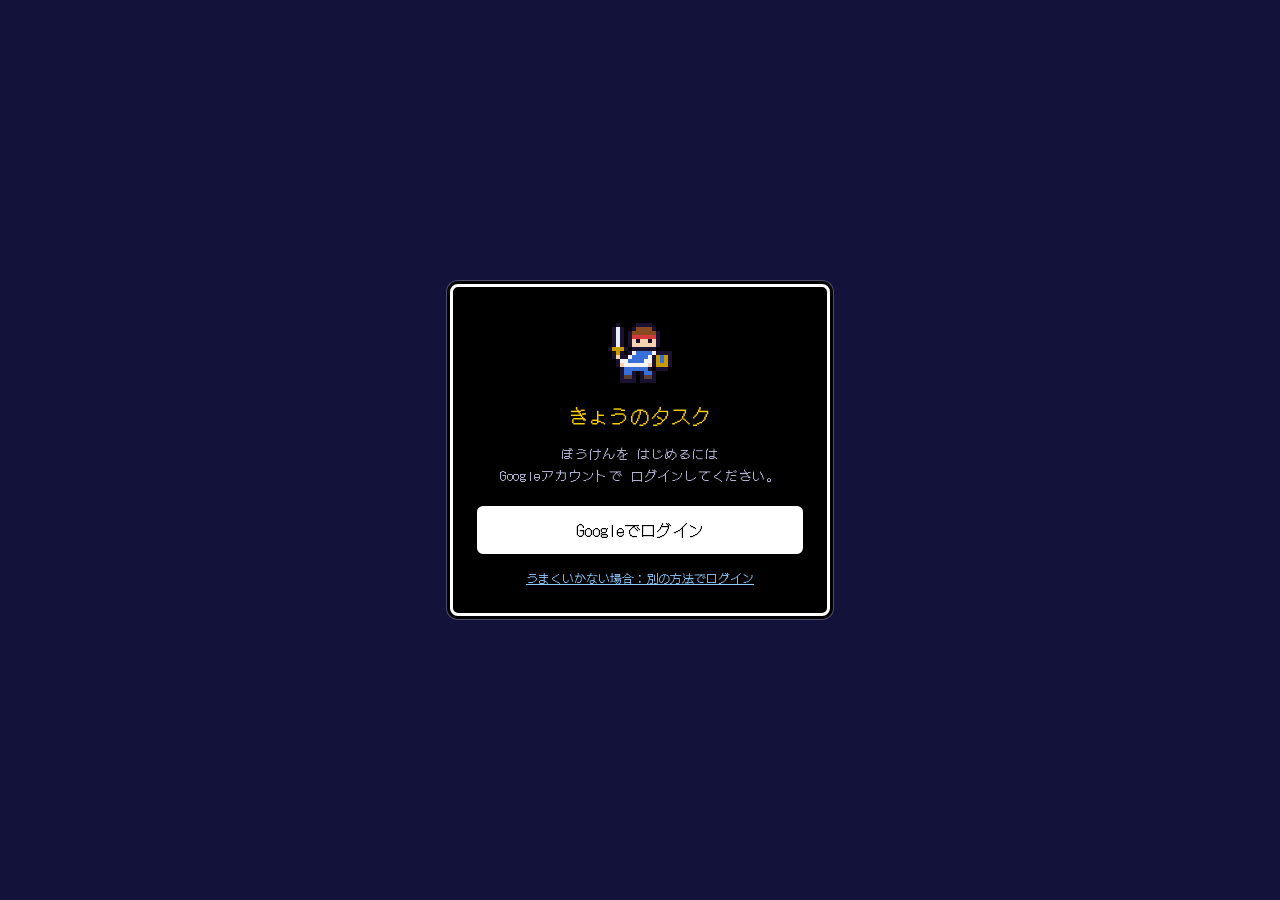
==== index.html @ 89bd2341 "Add files via upload" ====
<!doctype html>
<html lang="ja">
<head>
<meta charset="utf-8">
<meta name="viewport" content="width=device-width, initial-scale=1">
<meta name="apple-mobile-web-app-title" content="きょうのタスク">
<title>きょうのタスク</title>
<meta name="theme-color" content="#12123a">
<link rel="manifest" href="manifest.webmanifest">
<link rel="icon" type="image/png" sizes="32x32" href="icons/favicon-32.png">
<link rel="apple-touch-icon" href="icons/apple-touch-icon.png">
<link rel="preconnect" href="https://fonts.googleapis.com">
<link rel="preconnect" href="https://fonts.gstatic.com" crossorigin>
<link href="https://fonts.googleapis.com/css2?family=DotGothic16&display=swap" rel="stylesheet">
<link rel="stylesheet" href="style.css">
</head>
<body>

<header class="stage-wrap">
  <canvas id="stage"></canvas>
  <div class="corner">
    <!-- v3.4 勇者のプロフィール（クリックで なまえ・しょくぎょうを変更） -->
    <section class="win profile" id="profile" role="button" tabindex="0">
      <span class="ttl" id="pfName">ゆうしゃ</span>
      <div class="pf-top">
        <span class="herobox"><canvas id="pfHero"></canvas></span>
        <div class="pf-id"><span id="pfJob">ナイト</span><span class="pf-lv">Lv <b id="lv">1</b></span></div>
      </div>
      <div class="pf-hpmp"><span>HP <b id="pfHP"></b></span><span>MP <b id="pfMP"></b></span></div>
      <div class="pf-st"><span>ちから <b id="pfStr"></b></span><span>すばやさ <b id="pfAgi"></b></span><span>まもり <b id="pfDef"></b></span></div>
      <div class="pf-exp">E <span class="expbar"><i id="expFill" style="width:0"></i></span><small id="pfNext"></small></div>
    </section>
    <button class="vernew" id="verNew" hidden></button>
  </div>
</header>

<div class="top">
  <section class="win status">
    <span class="ttl">ステータス</span>
    <div class="row"><span class="lbl">のこりタスク</span><b id="cnt">0</b></div>
    <div class="row"><span class="lbl">きょうの しんちょく</span><span id="prog"></span></div>
    <div class="gauge" id="gauge"></div>
    <span class="sync" id="syncStatus"></span>
  </section>
  <section class="win cmd">
    <span class="ttl">コマンド</span>
    <button class="cbtn" id="btnRules">くりかえし</button>
    <button class="cbtn" id="btnHistory">完了のきろく</button>
    <button class="cbtn" id="btnItems">どうぐ</button>
    <button class="cbtn" id="btnLists">リストかんり</button>
    <button class="cbtn" id="btnBackup">セーブ・アカウント</button>
  </section>
</div>

<nav class="tabs" id="tabs" hidden></nav>
<main class="board" id="board"></main>
<canvas id="field"></canvas>

<!-- メッセージ（クリアしたときなどに画面の上に出る） -->
<div class="msgwrap" id="msgwrap"><section class="win msg"><span id="msg"></span><span class="cur">▼</span><button class="msgok" id="msgOk" hidden>▶ OK</button></section></div>

<!-- ログイン画面 -->
<div class="login" id="loginScreen" hidden>
  <div class="loginbox win">
    <canvas id="loginHero"></canvas>
    <h2>きょうのタスク</h2>
    <p>ぼうけんを はじめるには<br>Googleアカウントで ログインしてください。</p>
    <button class="btn primary big" id="btnLogin">Googleでログイン</button>
    <p class="loginerr" id="loginError" hidden></p>
    <button class="linkbtn" id="btnLoginRedirect">うまくいかない場合：別の方法でログイン</button>
  </div>
</div>

<!-- タスク編集 -->
<dialog id="dlgTask" class="dlg">
  <form method="dialog" id="taskForm">
    <h2 id="taskDlgTitle">タスクを編集</h2>
    <label class="field">
      <span>やること</span>
      <input type="text" id="fTitle" required autocomplete="off">
    </label>
    <label class="field">
      <span>リスト</span>
      <select id="fList"></select>
    </label>
    <div class="field" id="rowDue">
      <span id="lblDue">期限日</span>
      <div class="chips">
        <button type="button" class="chip" data-due="none">なし</button>
        <button type="button" class="chip" data-due="today">今日</button>
        <button type="button" class="chip" data-due="tomorrow">明日</button>
        <input type="date" id="fDue">
      </div>
    </div>
    <div class="field">
      <span>時刻（何時までに）</span>
      <div class="chips">
        <button type="button" class="chip" data-time="">なし</button>
        <button type="button" class="chip" data-time="09:00">9:00</button>
        <button type="button" class="chip" data-time="10:00">10:00</button>
        <button type="button" class="chip" data-time="12:00">12:00</button>
        <button type="button" class="chip" data-time="13:00">13:00</button>
        <button type="button" class="chip" data-time="15:00">15:00</button>
        <button type="button" class="chip" data-time="17:00">17:00</button>
        <button type="button" class="chip" data-time="18:00">18:00</button>
        <input type="time" id="fTime">
      </div>
    </div>
    <p class="clonenote" id="cloneNote" hidden><span id="cloneNoteText"></span> <button type="button" class="btn small" id="btnOpenParent">親をひらく</button></p>
    <div class="field" id="rowRepeat">
      <span>繰り返し</span>
      <div>
        <select id="fRepeat">
          <option value="">なし</option>
          <option value="daily">毎日</option>
          <option value="weekdays">平日のみ（月〜金）</option>
          <option value="weekly">毎週（曜日を選ぶ）</option>
          <option value="monthly">毎月（日付を指定）</option>
          <option value="monthEnd">毎月末日</option>
          <option value="custom" hidden>カスタム</option>
          <option value="__custom">カスタム…</option>
        </select>
        <div class="chips" id="rowWeekdays" hidden>
          <label class="wd"><input type="checkbox" value="1">月</label>
          <label class="wd"><input type="checkbox" value="2">火</label>
          <label class="wd"><input type="checkbox" value="3">水</label>
          <label class="wd"><input type="checkbox" value="4">木</label>
          <label class="wd"><input type="checkbox" value="5">金</label>
          <label class="wd"><input type="checkbox" value="6">土</label>
          <label class="wd"><input type="checkbox" value="0">日</label>
        </div>
        <div id="rowDom" hidden class="chips">
          毎月 <input type="number" id="fDom" min="1" max="31" value="1" class="num"> 日
          <small class="hint">（31日など、その月にない日は月末に出ます）</small>
        </div>
        <small class="hint" id="repeatHint"></small>
      </div>
    </div>
    <label class="field">
      <span>補足メモ</span>
      <textarea id="fMemo" rows="4" placeholder="URLを書くとクリックで開けます"></textarea>
    </label>
    <div class="dlg-foot">
      <button type="button" class="btn danger" id="btnTaskDelete">削除</button>
      <span class="spacer"></span>
      <button type="button" class="btn" id="btnTaskCancel">キャンセル</button>
      <button type="submit" class="btn primary">保存</button>
    </div>
  </form>
</dialog>

<!-- メモ編集 -->
<dialog id="dlgMemo" class="dlg">
  <form method="dialog" id="memoForm">
    <h2>メモを編集</h2>
    <textarea id="mText" rows="8"></textarea>
    <label class="field memolist" id="rowMemoList"><span>入れるリスト</span><select id="mList"></select></label>
    <div class="dlg-foot">
      <button type="button" class="btn danger" id="btnMemoDelete">削除</button>
      <span class="spacer"></span>
      <button type="button" class="btn" id="btnMemoCancel">キャンセル</button>
      <button type="submit" class="btn primary">保存</button>
    </div>
  </form>
</dialog>

<!-- リスト管理 -->
<dialog id="dlgLists" class="dlg wide">
  <h2>リスト管理</h2>
  <p class="hint">名前・色はその場で反映されます。「🔥 今日」は件数の基準なので削除できません（名前・色・順番は変更OK）。メモのリストは件数に入りません。</p>
  <div id="listRows"></div>
  <div class="dlg-foot">
    <button type="button" class="btn" id="btnListAdd">＋ タスクのリストを追加</button>
    <button type="button" class="btn" id="btnMemoListAdd">＋ メモのリストを追加</button>
    <span class="spacer"></span>
    <button type="button" class="btn primary" data-close>閉じる</button>
  </div>
</dialog>

<!-- 繰り返し一覧 -->
<dialog id="dlgRules" class="dlg wide">
  <h2>繰り返しタスク一覧</h2>
  <p class="hint">設定した日になると、そのリストにタスクが出てきます（出てきた日に「🔥 今日」へ移動）。</p>
  <div id="ruleRows"></div>
  <div class="dlg-foot">
    <span class="spacer"></span>
    <button type="button" class="btn primary" data-close>閉じる</button>
  </div>
</dialog>

<!-- 完了履歴 -->
<dialog id="dlgHistory" class="dlg wide">
  <h2>完了のきろく</h2>
  <p class="hint" id="historyHint">「戻す」で未完了に戻ります。左のチェックで選んでまとめて削除もできます。</p>
  <label class="selall" id="rowSelAll"><input type="checkbox" id="hSelAll"> すべて選択</label>
  <div id="historyRows"></div>
  <div class="dlg-foot">
    <button type="button" class="btn danger" id="btnHistoryDelSel" disabled>選択したタスクを削除</button>
    <button type="button" class="btn danger" id="btnHistoryClear">🗑 すべて削除</button>
    <span class="spacer"></span>
    <button type="button" class="btn primary" data-close>閉じる</button>
  </div>
</dialog>

<!-- バックアップ -->
<dialog id="dlgBackup" class="dlg">
  <h2>セーブ・アカウント</h2>
  <p>データはクラウド（Firebase）に保存され、PCとスマホで共有されます。念のため、ときどき書き出しておくと安心です。</p>
  <div class="stack">
    <button type="button" class="btn primary" id="btnExport">⬇ JSONで書き出す</button>
    <label class="btn file">⬆ JSONを読み込む（今のデータは置き換わります）
      <input type="file" id="fileImport" accept="application/json,.json" hidden>
    </label>
  </div>
  <p class="hint">アプリの バージョン：ver <span id="ver"></span></p>
  <div class="account">
    <span>ログイン中：<b id="accountEmail"></b></span>
    <button type="button" class="btn small" id="btnLogout">ログアウト</button>
  </div>
  <div class="dlg-foot">
    <span class="spacer"></span>
    <button type="button" class="btn" data-close>閉じる</button>
  </div>
</dialog>

<!-- v3.4 カスタムの繰り返し -->
<dialog id="dlgCustom" class="dlg">
  <h2>カスタムの 繰り返し</h2>
  <div class="field"><span>間隔</span>
    <div class="chips"><input type="number" id="cInterval" min="1" max="99" class="num">
      <select id="cUnit" class="sel"><option value="day">日</option><option value="week">週間</option><option value="month">か月</option><option value="year">年</option></select> ごと</div>
  </div>
  <div class="field" id="cRowWeek"><span>曜日</span>
    <div class="chips" id="cDays">
      <label class="wd"><input type="checkbox" value="1">月</label><label class="wd"><input type="checkbox" value="2">火</label><label class="wd"><input type="checkbox" value="3">水</label><label class="wd"><input type="checkbox" value="4">木</label><label class="wd"><input type="checkbox" value="5">金</label><label class="wd"><input type="checkbox" value="6">土</label><label class="wd"><input type="checkbox" value="0">日</label>
    </div>
  </div>
  <div class="field" id="cRowMonth"><span>日にち</span>
    <div class="radios">
      <label><input type="radio" name="cMonth" value="dom"> 毎月 <input type="number" id="cDom" min="1" max="31" class="num"> 日</label>
      <label><input type="radio" name="cMonth" value="nth"> 第 <select id="cNth" class="sel"><option value="1">1</option><option value="2">2</option><option value="3">3</option><option value="4">4</option><option value="-1">最終</option></select>
        <select id="cNthDay" class="sel"><option value="1">月</option><option value="2">火</option><option value="3">水</option><option value="4">木</option><option value="5">金</option><option value="6">土</option><option value="0">日</option></select> 曜日</label>
      <label><input type="radio" name="cMonth" value="end"> 月末</label>
    </div>
  </div>
  <div class="field"><span>開始日</span><div class="chips"><input type="date" id="cStart"></div></div>
  <div class="field"><span>終了</span>
    <div class="radios">
      <label><input type="radio" name="cEnd" value="never"> しない</label>
      <label><input type="radio" name="cEnd" value="count"> <input type="number" id="cCount" min="1" max="999" class="num"> 回で終わる</label>
      <label><input type="radio" name="cEnd" value="until"> <input type="date" id="cUntil"> まで</label>
    </div>
  </div>
  <p class="csum" id="cSummary"></p>
  <div class="dlg-foot">
    <span class="spacer"></span>
    <button type="button" class="btn" id="btnCustomCancel">キャンセル</button>
    <button type="button" class="btn primary" id="btnCustomOk">OK</button>
  </div>
</dialog>

<!-- v3.5 どうぐ（たからばこで手に入れた道具。マス目に並べて、選ぶと横に説明） -->
<dialog id="dlgItems" class="dlg wide inv">
  <div class="invwrap">
    <section class="win invgrid">
      <span class="ttl">どうぐ</span>
      <div class="pages" id="invPages"></div>
      <div class="grid" id="itemRows"></div>
    </section>
    <section class="win invinfo">
      <span class="ttl" id="invName">？？？</span>
      <canvas id="invBig" hidden></canvas>
      <span class="rk" id="invRare"></span>
      <p id="invDesc"></p>
    </section>
  </div>
  <p class="hint">タスクを完了すると、たまに たからばこが みつかります。1しゅるい 1こずつ。20こ そろうと つぎの ページが ひらきます。「もどす」と、そのとき手に入れた どうぐは かえします。</p>
  <div class="dlg-foot"><span class="ihead" id="itemsHead"></span><span class="spacer"></span><button type="button" class="btn primary" data-close>閉じる</button></div>
</dialog>

<!-- v3.5 宝箱を開けたときの演出 -->
<div class="getwrap" id="getwrap" hidden><section class="win getbox"><canvas id="getCv"></canvas><p id="getTxt"></p></section></div>

<!-- v3.4 プロフィール（なまえ・しょくぎょう） -->
<dialog id="dlgProfile" class="dlg">
  <form method="dialog" id="profileForm">
    <h2>ぼうけんしゃの プロフィール</h2>
    <label class="field"><span>なまえ</span><input type="text" id="pName" maxlength="12" autocomplete="off"></label>
    <div class="field"><span>しょくぎょう</span><div class="jobs" id="jobRow"></div></div>
    <p class="hint">しょくぎょうで 絵と、ステータスの伸び方が かわります（レベル・けいけんちは そのまま）。PCとスマホで同じになります。</p>
    <div class="dlg-foot">
      <span class="spacer"></span>
      <button type="button" class="btn" id="btnProfileCancel">キャンセル</button>
      <button type="submit" class="btn primary">けってい</button>
    </div>
  </form>
</dialog>

<script src="art.js"></script>
<script src="app.js"></script>
<script type="module" src="sync.js"></script>
</body>
</html>
---- style.css ----
/* きょうのタスク v3　クラシックRPG風デザイン */
:root{
  --bg:#12123a; --win:#000; --line:#fff; --txt:#fff; --sub:#b9b9d9; --dim:#8888b8;
  --gold:#FCD000; --red:#FF6B6B; --hp:#4ade80; --due:#ffe08a; --link:#8ecbff;
}
*{box-sizing:border-box}
[hidden]{display:none!important}
html,body{min-height:100%}
body{margin:0;background:var(--bg);color:var(--txt);font-family:"DotGothic16","MS Gothic","Osaka-Mono",monospace;font-size:15px;letter-spacing:.04em}
button,input,select,textarea{font:inherit;color:inherit}
a{color:var(--link)}
canvas{display:block;width:100%;image-rendering:pixelated}

/* ---------- ウィンドウ（黒地に白い枠・角丸） ---------- */
.win{background:var(--win);border:3px solid var(--line);border-radius:8px;box-shadow:0 0 0 3px var(--win),0 0 0 4px rgba(255,255,255,.25);position:relative}
.win>.ttl{position:absolute;top:-12px;left:14px;background:var(--win);padding:0 8px;font-size:13px;line-height:20px;max-width:calc(100% - 28px);white-space:nowrap;overflow:hidden;text-overflow:ellipsis}

/* ---------- ヘッダー ---------- */
.stage-wrap{position:relative}
#stage{height:210px}
.corner{position:absolute;top:10px;right:12px;display:flex;flex-direction:column;align-items:flex-end;gap:6px;z-index:2}
.expbar{width:70px;height:8px;border:1px solid #fff;display:inline-block;position:relative;vertical-align:middle}
.expbar i{position:absolute;inset:0 auto 0 0;background:var(--hp)}
/* v3.4 勇者のプロフィール */
.corner{top:16px;right:16px}
.profile{width:232px;padding:14px 12px 9px;font-size:13px;cursor:pointer;background:rgba(0,0,0,.88)}
.profile:hover,.profile:focus-visible{outline:none;background:#14143a}
.profile>.ttl{color:var(--gold);background:#000}
.pf-top{display:flex;gap:10px;align-items:center}
.herobox{width:48px;height:45px;flex:0 0 auto;overflow:hidden}
#pfHero{width:96px;height:45px;max-width:none}
.pf-id{display:flex;flex-direction:column;gap:2px;min-width:0}
#pfJob{color:var(--sub);font-size:12px;white-space:nowrap}
.pf-lv b{color:var(--gold);font-size:22px;font-weight:400;margin-left:2px}
.pf-hpmp{display:flex;gap:16px;margin-top:4px}
.pf-hpmp b,.pf-st b{font-weight:400;color:#fff}
.pf-hpmp b{font-size:15px}
.pf-st{display:flex;gap:8px;font-size:11px;color:var(--sub);margin-top:2px;white-space:nowrap}
.pf-exp{display:flex;align-items:center;gap:6px;font-size:11px;color:var(--sub);margin-top:5px}
.pf-exp .expbar{flex:1}
.pf-exp small{font-size:10.5px;white-space:nowrap}
.vernew{background:var(--gold);color:#000;border:2px solid #fff;border-radius:4px;padding:2px 8px;font-size:12px;cursor:pointer;animation:bl 1s steps(1) infinite}

/* ---------- ステータス・コマンド ---------- */
.top{display:grid;grid-template-columns:minmax(300px,auto) 1fr;gap:22px;margin:22px 22px 4px}
.status{padding:18px 18px 12px}
.status .row{display:flex;align-items:baseline;gap:10px}
.status .lbl{color:var(--sub);font-size:13px;min-width:8em;white-space:nowrap}
.status #cnt{font-size:30px;color:var(--gold)}
.gauge{display:flex;gap:3px;margin:8px 0 2px;flex-wrap:wrap}
.gauge i{width:16px;height:12px;border:2px solid #fff;display:block}
.gauge i.on{background:var(--hp)}
.sync{font-size:12px;color:var(--sub);margin-top:8px;display:block;min-height:1em}
.sync.pending,.sync.offline{color:var(--due)}
.sync.error{color:var(--red)}
.cmd{padding:20px 16px 14px;display:flex;flex-wrap:wrap;align-content:center;gap:12px 16px}
/* コマンド：ボタンだと分かる枠つき。マウスを乗せると ▶ */
.cbtn{background:#000;border:2px solid #fff;border-radius:6px;color:#fff;font-size:15px;padding:8px 14px 8px 26px;cursor:pointer;position:relative;box-shadow:0 3px 0 #6b6b9a}
.cbtn::before{content:'▶';position:absolute;left:8px;top:50%;transform:translateY(-50%);font-size:11px;opacity:.35}
.cbtn:hover,.cbtn:focus-visible{background:#22224a;outline:none}
.cbtn:hover::before,.cbtn:focus-visible::before{opacity:1;animation:bl .8s steps(1) infinite}
.cbtn:active{transform:translateY(2px);box-shadow:0 1px 0 #6b6b9a}
@keyframes bl{50%{opacity:0}}

/* ---------- ボード ---------- */
.board{display:grid;grid-template-columns:repeat(4,minmax(0,1fr));gap:30px 22px;padding:26px 22px 26px;align-items:start;align-content:start}
@media (max-width:1200px){.board{grid-template-columns:repeat(3,minmax(0,1fr))}}
@media (max-width:950px){.board{grid-template-columns:repeat(2,minmax(0,1fr))}}
.col{padding:18px 12px 12px;min-width:0;outline:3px dashed transparent;outline-offset:6px}
.col.dragover{outline-color:var(--gold)}
.col .ttl .n{margin-left:8px;color:var(--gold)}
.item{display:flex;gap:6px;align-items:flex-start;padding:6px 4px 6px 18px;position:relative}
.item::before{content:'▶';position:absolute;left:0;top:8px;font-size:11px;opacity:0}
.item:hover::before{opacity:1;animation:bl .8s steps(1) infinite}
.item[draggable=true]{cursor:grab}
.item.dragging{opacity:.4}
.item .body{flex:1;min-width:0}
.item .title{cursor:pointer;line-height:1.5;word-break:break-word}
.item .title:hover{text-decoration:underline}
.meta{display:flex;gap:8px;flex-wrap:wrap;font-size:12px;color:var(--sub);margin-top:2px}
.meta .due{color:var(--due)}
.tag{color:var(--sub)}
.tmemo{font-size:12px;color:#d6d6ee;margin-top:3px;white-space:pre-wrap;word-break:break-word;display:-webkit-box;-webkit-line-clamp:3;-webkit-box-orient:vertical;overflow:hidden}
.overdue .title,.overdue .due{color:var(--red)}
.future .title{color:var(--dim)}
.done .title{color:#77779a;text-decoration:line-through}
.donebtn{background:#000;color:#fff;border:2px solid #fff;border-radius:4px;font-size:12px;padding:2px 8px;cursor:pointer;flex:0 0 auto}
.donebtn:hover{background:#fff;color:#000}
.addrow{display:flex;gap:6px;margin-top:10px}
.add{flex:1;min-width:0;background:#000;border:2px dashed var(--dim);border-radius:4px;color:#fff;font-size:13px;padding:7px 8px;outline:none}
.add::placeholder,.memoadd::placeholder{color:var(--dim)}
.add:focus,.memoadd:focus{border-style:solid;border-color:#fff}
.more{background:none;border:2px solid var(--dim);border-radius:4px;color:var(--sub);font-size:12px;padding:0 8px;cursor:pointer}
.more:hover{border-color:#fff;color:#fff}
details{margin-top:8px;font-size:12px;color:var(--sub)}
summary{cursor:pointer}
.empty{font-size:13px;color:var(--dim);padding:6px 4px}

/* メモ */
.memocard{border:2px solid var(--dim);border-radius:4px;padding:8px 10px;margin:6px 0;white-space:pre-wrap;word-break:break-word;line-height:1.6;font-size:13.5px;cursor:pointer}
.memocard:hover{border-color:#fff}
.memoadd{width:100%;margin-top:8px;background:#000;border:2px dashed var(--dim);border-radius:4px;color:#fff;font-size:13px;padding:7px 8px;outline:none;resize:vertical;min-height:36px;overflow:hidden}
.memosave{margin-top:6px;width:100%}

/* ---------- 下のフィールドとメッセージ ---------- */
#field{height:92px;margin-top:10px}
.msgwrap{position:fixed;top:14px;left:50%;transform:translate(-50%,-160%);width:min(720px,calc(100vw - 28px));z-index:40;transition:transform .25s steps(5)}
.msgwrap.show{transform:translate(-50%,0)}
.msg{padding:16px 20px;min-height:66px;font-size:16px;line-height:1.7;cursor:pointer}
.msgok{float:right;background:#000;color:#fff;border:2px solid #fff;border-radius:6px;padding:4px 14px;margin-left:12px;cursor:pointer;font-size:14px}
.msgok:hover{background:#fff;color:#000}
.msg .cur{display:inline-block;animation:bl .8s steps(1) infinite;color:var(--gold);margin-left:4px}

/* ---------- ボタン共通（ダイアログ内） ---------- */
.btn{background:#000;border:2px solid #fff;border-radius:6px;color:#fff;padding:6px 12px;font-size:13px;cursor:pointer;white-space:nowrap}
.btn:hover{background:#22224a}
.btn.primary{background:#fff;color:#000}
.btn.primary:hover{background:var(--gold)}
.btn.danger{border-color:var(--red);color:var(--red)}
.btn.danger:hover{background:#3a0c18}
.btn.small{padding:3px 8px;font-size:12px}
.btn:disabled{opacity:.35;cursor:default}
.btn.big{font-size:16px;padding:10px 18px;width:100%;margin-top:6px}

/* ---------- ダイアログ（黒いウィンドウ） ---------- */
.dlg{background:#000;color:#fff;border:3px solid #fff;border-radius:10px;padding:20px 22px;width:min(560px,94vw);box-shadow:0 0 0 3px #000,0 0 0 4px rgba(255,255,255,.3)}
.dlg.wide{width:min(700px,94vw)}
.dlg::backdrop{background:rgba(8,8,30,.7)}
.dlg h2{margin:0 0 14px;font-size:18px;font-weight:400;color:var(--gold)}
.field{display:grid;grid-template-columns:120px 1fr;gap:10px;align-items:start;margin-bottom:12px}
.field>span{font-size:12px;color:var(--sub);padding-top:7px}
.field input[type=text],.field select,.field textarea,#mText,.lrow input[type=text],#fRepeat,.field.memolist select{width:100%;background:#000;border:2px solid var(--dim);border-radius:4px;padding:7px 9px;color:#fff;outline:none}
.field input:focus,.field select:focus,.field textarea:focus,#mText:focus{border-color:#fff}
#mText{resize:vertical}
select option{background:#000;color:#fff}
.chips{display:flex;flex-wrap:wrap;gap:6px;align-items:center;margin-top:2px}
.chip{background:#000;border:2px solid var(--dim);border-radius:14px;padding:3px 10px;font-size:12px;cursor:pointer}
.chip:hover{border-color:#fff}
.chip.on{background:#fff;color:#000;border-color:#fff}
.chips input[type=date],.chips input[type=time],.num{background:#000;border:2px solid var(--dim);border-radius:4px;padding:4px 6px;color:#fff;color-scheme:dark}
.num{width:64px}
.wd{border:2px solid var(--dim);border-radius:14px;padding:2px 9px;font-size:12px;cursor:pointer;display:flex;gap:4px;align-items:center}
.hint{display:block;font-size:11.5px;color:var(--sub);margin-top:4px;line-height:1.6}
.dlg-foot{display:flex;gap:8px;align-items:center;margin-top:18px;flex-wrap:wrap}
.spacer{flex:1}
.stack{display:flex;flex-direction:column;gap:10px;margin-top:10px}
.btn.file{text-align:center}
.field.memolist{margin-top:12px;margin-bottom:0}
input[type=checkbox]{accent-color:var(--gold)}

/* リスト管理 */
.lrow{display:flex;gap:6px;align-items:center;padding:7px 0;border-bottom:1px dashed #44446a;flex-wrap:wrap}
.lrow input[type=text]{flex:1;min-width:140px;width:auto}
.ltype{font-size:10px;border:1px solid var(--dim);border-radius:4px;padding:1px 0;width:38px;text-align:center;color:var(--sub);flex:0 0 auto}
.ltype.m{color:#d8c0ff;border-color:#d8c0ff}
.swatches{display:flex;gap:3px}
.sw{width:20px;height:20px;border-radius:4px;border:2px solid transparent;cursor:pointer;padding:0}
.sw.on{border-color:#fff}
.delbox{width:100%;background:#2a0c18;border:2px solid var(--red);border-radius:6px;padding:8px;font-size:12px;display:flex;gap:6px;align-items:center;flex-wrap:wrap}
.delbox select{background:#000;border:2px solid var(--dim);border-radius:4px;color:#fff;padding:3px 6px}

/* 繰り返し一覧・完了履歴 */
.hrow{display:flex;gap:8px;align-items:center;padding:7px 0;border-bottom:1px dashed #44446a}
.hrow .t{flex:1;min-width:0}
.hrow .s{font-size:11.5px;color:var(--sub)}
.hrow.sel{background:#22224a}
.hchk{width:16px;height:16px;cursor:pointer;flex:0 0 auto}
.dot{display:inline-block;width:10px;height:10px;border-radius:2px;flex:0 0 auto}
.selall{display:inline-flex;gap:6px;align-items:center;font-size:12px;color:var(--sub);cursor:pointer;margin:4px 0 2px}

/* ---------- ログイン ---------- */
.login{position:fixed;inset:0;background:var(--bg);display:grid;place-items:center;z-index:50;padding:20px}
.loginbox{padding:26px 24px;max-width:380px;width:100%;text-align:center}
#loginHero{height:80px;width:80px;margin:0 auto}
.loginbox h2{margin:8px 0 6px;font-size:20px;font-weight:400;color:var(--gold)}
.loginbox p{font-size:13px;color:var(--sub);line-height:1.7}
.loginerr{color:var(--red)!important;font-size:12px}
.linkbtn{border:none;background:none;color:var(--link);font-size:12px;margin-top:14px;cursor:pointer;text-decoration:underline}
.account{display:flex;align-items:center;gap:8px;justify-content:space-between;margin-top:16px;padding-top:12px;border-top:1px dashed #44446a;font-size:12px;color:var(--sub);flex-wrap:wrap}

/* ---------- スマホ ---------- */
.tabs{display:flex;gap:6px;overflow-x:auto;padding:10px 12px;background:var(--bg);border-bottom:2px solid #33335a;position:sticky;top:0;z-index:5;scrollbar-width:none}
.tabs::-webkit-scrollbar{display:none}
.tab{flex:0 0 auto;background:#000;border:2px solid var(--dim);border-radius:16px;padding:5px 12px;font-size:13px;cursor:pointer;display:flex;gap:6px;align-items:center;color:var(--c)}
.tab.on{border-color:#fff;box-shadow:0 0 0 2px var(--c)}
.tn{font-size:11px;color:var(--gold)}
@media (max-width:900px){.top{grid-template-columns:1fr}}
@media (max-width:700px){
  body{-webkit-tap-highlight-color:transparent}
  #stage{height:170px}
  .corner{top:6px;right:6px}
  .corner{top:12px;right:8px;gap:4px}
  .profile{width:150px;padding:10px 8px 6px;font-size:11.5px}
  .profile>.ttl{font-size:12px;top:-11px;left:10px}
  .herobox{width:32px;height:30px}#pfHero{width:64px;height:30px}
  .pf-top{gap:6px}
  .pf-lv b{font-size:17px}
  .pf-hpmp{gap:10px;margin-top:2px}.pf-hpmp b{font-size:13px}
  .pf-st{display:none}
  .pf-exp{margin-top:3px}
  .vernew{font-size:11px;max-width:150px;white-space:normal}
  .top{margin:18px 12px 4px;gap:18px}
  .status{padding:16px 14px 10px}
  .cmd{padding:18px 10px 12px;gap:10px}
  .cbtn{font-size:13px;padding:7px 10px 7px 22px;flex:1 1 40%}
  .board{display:block;padding:20px 12px}
  .board.mobile .col{display:none}
  .board.mobile .col.active{display:block}
  .item{padding:9px 4px 9px 14px}
  .item .title{font-size:15.5px}
  .donebtn{padding:5px 12px;font-size:13px}
  .add,.memoadd,.field input[type=text],.field select,.field textarea,#mText,.chips input,.num,.lrow input[type=text],#fRepeat{font-size:16px}
  .dlg{width:100vw;max-width:100vw;max-height:92vh;margin:auto auto 0;border-radius:14px 14px 0 0;padding:16px}
  .field{grid-template-columns:1fr;gap:4px}
  .field>span{padding-top:0}
  .hrow{flex-wrap:wrap}
  .msg{font-size:15px;padding:12px 14px}
}

/* ---------- v3.3：「今日」のウィンドウだけ金色の枠（件数の基準＝いちばん大事なリスト） ---------- */
.col.today{border-color:var(--gold);border-width:4px;box-shadow:0 0 0 3px var(--win),0 0 0 5px rgba(252,208,0,.45),0 0 18px 4px rgba(252,208,0,.35)}
.col.today>.ttl{color:var(--gold)!important;font-size:14.5px}
.tab.today{border-color:var(--gold);color:var(--gold)}

/* ---------- v3.4 ---------- */
/* リストごとの枠の色（「今日」は金色のまま） */
.frames{display:flex;gap:3px;align-items:center}
.frames .hint{margin:0 2px 0 6px;display:inline}
.fr{width:20px;height:20px;border-radius:4px;border:3px solid #fff;background:#000;cursor:pointer;padding:0;font-size:10px;color:var(--sub);line-height:1}
.fr.auto{border:2px dashed var(--dim)}
.fr.on{box-shadow:0 0 0 2px var(--gold)}
/* カスタムの繰り返し */
.radios{display:flex;flex-direction:column;gap:8px;font-size:13px}
.radios label{display:flex;gap:6px;align-items:center;flex-wrap:wrap}
.sel,.radios input[type=date],.chips #cStart{background:#000;border:2px solid var(--dim);border-radius:4px;padding:4px 6px;color:#fff;color-scheme:dark}
.csum{border:2px solid var(--dim);border-radius:6px;padding:8px 10px;font-size:13px;line-height:1.7;color:var(--due);margin:6px 0 0}
/* v3.5 どうぐ画面（マス目＋説明の窓） */
.dlg.inv{width:min(640px,94vw)}
.invwrap{display:grid;grid-template-columns:auto 1fr;gap:20px;margin-top:10px}
.invgrid{padding:20px 12px 12px}
.invgrid>.ttl{color:#7CE38A}
.pages{display:flex;gap:6px;justify-content:flex-end;margin:-4px 0 8px}
.pg{min-width:26px;height:22px;border:2px solid var(--dim);border-radius:4px;background:#000;font-size:12px;cursor:pointer;display:inline-flex;align-items:center;justify-content:center;color:var(--sub)}
.pg.on{border-color:#7CE38A;color:#7CE38A}
.pg.lock{cursor:default;opacity:.6}
.grid{display:grid;grid-template-columns:repeat(5,48px);gap:6px}
.cell{width:48px;height:48px;border:2px solid #33335a;border-radius:6px;background:#0a0a20;display:grid;place-items:center;padding:0;cursor:pointer}
.cell canvas{width:36px;height:36px;image-rendering:pixelated}
.cell.sel{border-color:#7CE38A;box-shadow:0 0 0 2px #000,0 0 0 4px #7CE38A}
.cell:focus-visible{outline:none}
.invinfo{padding:22px 14px 14px;display:flex;flex-direction:column;align-items:center;gap:8px;text-align:center;min-height:200px}
.invinfo>.ttl{color:var(--gold)}
#invBig{width:60px;height:60px;image-rendering:pixelated}
#invDesc{font-size:13px;line-height:1.8;margin:0;color:#e8e8ff}
.rk{font-size:11px;border:1px solid currentColor;border-radius:3px;padding:0 5px;color:var(--sub)}
.rk.r-r{color:#7cc8ff}.rk.r-s{color:#d8a0ff}.rk.r-l{color:var(--gold)}
.ihead{color:var(--gold);font-size:13px}
/* 宝箱を開けたときの演出 */
.getwrap{position:fixed;inset:0;display:grid;place-items:center;z-index:45;background:rgba(8,8,30,.35);cursor:pointer}
.getbox{padding:14px 18px 12px;width:min(340px,92vw);text-align:center}
#getCv{width:200px;height:150px;margin:0 auto}
#getTxt{min-height:3.2em;margin:8px 0 0;font-size:15px;line-height:1.6}
#getTxt small{display:block;font-size:12px;color:var(--sub)}
#getTxt b{display:block;font-weight:400;color:var(--gold);margin-top:4px}
/* プロフィール：しょくぎょう選び */
.jobs{display:flex;gap:8px;flex-wrap:wrap}
.job{background:#000;border:2px solid var(--dim);border-radius:6px;padding:6px 8px;display:flex;flex-direction:column;align-items:center;gap:4px;cursor:pointer;font-size:12px}
.job canvas{width:48px;height:45px}
.job.on{border-color:var(--gold);color:var(--gold)}
@media (max-width:700px){.invwrap{grid-template-columns:1fr}.invgrid{justify-self:center}.invinfo{min-height:0}.lrow .frames{width:100%}}
.field .sel,.field .num{width:auto}
.lrow .frames{width:100%;padding-left:44px;flex-wrap:wrap;order:10}

/* v3.5.1 プロフィールの勇者が その場で歩く（左足・右足の2コマを並べた絵を、CSSで交互に見せる。描き直しなし） */
#pfHero{animation:walk .8s steps(1) infinite}
@keyframes walk{0%{transform:translateX(0)}50%{transform:translateX(-50%)}}
@media (prefers-reduced-motion:reduce){#pfHero{animation:none}}
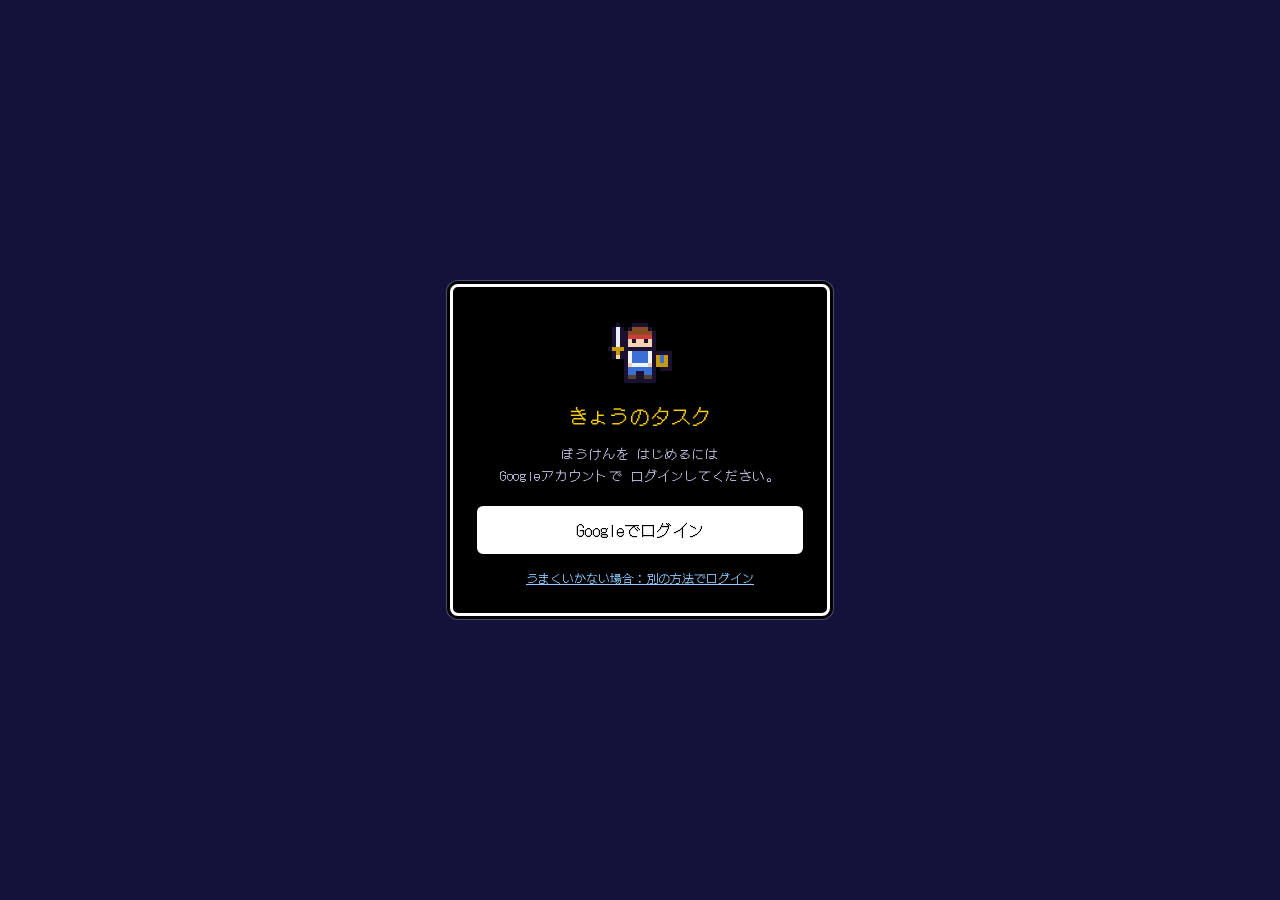
==== commit aaf0f64d: "Add files via upload" ====
--- a/index.html
+++ b/index.html
@@ -18,6 +18,15 @@
 
 <header class="stage-wrap">
   <canvas id="stage"></canvas>
+  <div class="stagefx" id="stageFx"></div>
+  <!-- v3.7 スマホだけ：上に小さく バージョンとログアウト（スマホでは「セーブ・アカウント」を出さない） -->
+  <div class="mtop"><span>ver <span id="verM"></span></span><button type="button" id="btnLogoutM">ログアウト</button></div>
+  <!-- v3.7 きょうの よてい（Googleカレンダーを見るだけ） -->
+  <section class="win calwin" id="calwin">
+    <span class="ttl">📅 きょうの よてい</span>
+    <span id="calBtnBox"></span>
+    <div class="callist" id="calList"></div>
+  </section>
   <div class="corner">
     <!-- v3.4 勇者のプロフィール（クリックで なまえ・しょくぎょうを変更） -->
     <section class="win profile" id="profile" role="button" tabindex="0">
@@ -41,6 +50,7 @@
     <div class="row"><span class="lbl">きょうの しんちょく</span><span id="prog"></span></div>
     <div class="gauge" id="gauge"></div>
     <span class="sync" id="syncStatus"></span>
+    <button type="button" class="bkpend" id="bkPending" hidden>💾 きょうの バックアップを とる（おしてね）</button>
   </section>
   <section class="win cmd">
     <span class="ttl">コマンド</span>
@@ -60,11 +70,13 @@
 <div class="msgwrap" id="msgwrap"><section class="win msg"><span id="msg"></span><span class="cur">▼</span><button class="msgok" id="msgOk" hidden>▶ OK</button></section></div>
 
 <!-- ログイン画面 -->
-<div class="login" id="loginScreen" hidden>
+<!-- v3.9：開いた直後はこの画面で隠しておき、ログイン済みと分かってからタスク画面を見せる -->
+<div class="login checking" id="loginScreen">
   <div class="loginbox win">
     <canvas id="loginHero"></canvas>
     <h2>きょうのタスク</h2>
-    <p>ぼうけんを はじめるには<br>Googleアカウントで ログインしてください。</p>
+    <p class="lchk">ログインを たしかめています…</p>
+    <p class="lmain">ぼうけんを はじめるには<br>Googleアカウントで ログインしてください。</p>
     <button class="btn primary big" id="btnLogin">Googleでログイン</button>
     <p class="loginerr" id="loginError" hidden></p>
     <button class="linkbtn" id="btnLoginRedirect">うまくいかない場合：別の方法でログイン</button>
@@ -205,7 +217,13 @@
 <!-- バックアップ -->
 <dialog id="dlgBackup" class="dlg">
   <h2>セーブ・アカウント</h2>
-  <p>データはクラウド（Firebase）に保存され、PCとスマホで共有されます。念のため、ときどき書き出しておくと安心です。</p>
+  <p>データはクラウド（Firebase）に保存され、PCとスマホで共有されます。</p>
+  <ul class="bknote">
+    <li>PCでは1日1回（アプリを開いたとき）、自動でバックアップフォルダに保存されます（自動の分は7日分）</li>
+    <li>「JSONで書き出す」で、好きなときにも保存できます（こちらは自動では消しません）</li>
+    <li>「JSONを読み込む」でOKを押すと、置き換える直前の状態も「読み込み前」として自動で保存されます。まちがえたときは、そのファイルを読み込めば戻せます</li>
+  </ul>
+  <p class="hint" id="bkInfo"></p>
   <div class="stack">
     <button type="button" class="btn primary" id="btnExport">⬇ JSONで書き出す</button>
     <label class="btn file">⬆ JSONを読み込む（今のデータは置き換わります）
@@ -279,7 +297,7 @@
 </dialog>
 
 <!-- v3.5 宝箱を開けたときの演出 -->
-<div class="getwrap" id="getwrap" hidden><section class="win getbox"><canvas id="getCv"></canvas><p id="getTxt"></p></section></div>
+<div class="getwrap" id="getwrap" hidden><section class="win getbox"><canvas id="getCv"></canvas><p id="getTxt"></p><button type="button" class="btn primary getok" id="getOk">▶ OK</button></section></div>
 
 <!-- v3.4 プロフィール（なまえ・しょくぎょう） -->
 <dialog id="dlgProfile" class="dlg">
@@ -296,6 +314,7 @@
   </form>
 </dialog>
 
+<script src="https://accounts.google.com/gsi/client" async defer></script>
 <script src="art.js"></script>
 <script src="app.js"></script>
 <script type="module" src="sync.js"></script>
--- a/style.css
+++ b/style.css
@@ -256,7 +256,8 @@
 .rk.r-r{color:#7cc8ff}.rk.r-s{color:#d8a0ff}.rk.r-l{color:var(--gold)}
 .ihead{color:var(--gold);font-size:13px}
 /* 宝箱を開けたときの演出 */
-.getwrap{position:fixed;inset:0;display:grid;place-items:center;z-index:45;background:rgba(8,8,30,.35);cursor:pointer}
+.getwrap{position:fixed;inset:0;display:grid;place-items:center;z-index:45;background:rgba(8,8,30,.55)}
+.getok{margin-top:10px;min-width:96px}
 .getbox{padding:14px 18px 12px;width:min(340px,92vw);text-align:center}
 #getCv{width:200px;height:150px;margin:0 auto}
 #getTxt{min-height:3.2em;margin:8px 0 0;font-size:15px;line-height:1.6}
@@ -275,3 +276,80 @@
 #pfHero{animation:walk .8s steps(1) infinite}
 @keyframes walk{0%{transform:translateX(0)}50%{transform:translateX(-50%)}}
 @media (prefers-reduced-motion:reduce){#pfHero{animation:none}}
+
+/* v3.6 並べ替え：落とす位置の線、長押しでつかんだタスク */
+.item.dropline{box-shadow:0 -3px 0 0 var(--gold)}
+.item.dropline.below{box-shadow:0 3px 0 0 var(--gold)}
+.item.lifting{background:#22224a;border-radius:6px;box-shadow:0 0 0 2px var(--gold),0 6px 14px rgba(0,0,0,.6);position:relative;z-index:3}
+@media (max-width:700px){.item[data-id]{-webkit-user-select:none;user-select:none;-webkit-touch-callout:none}}
+
+/* v3.7 きょうの よてい（ヘッダーの真ん中に置く窓。スマホはタブ） */
+.calwin{position:absolute;top:16px;left:340px;width:280px;max-height:178px;padding:16px 10px 8px;z-index:2;background:rgba(0,0,0,.88);display:flex;flex-direction:column}
+.calwin>.ttl{color:#9ad8f5;max-width:calc(100% - 120px)}
+@media (max-width:899px){.calwin{left:210px;width:240px}}
+@media (max-width:700px){.calwin{display:none}}
+.calbtn{position:absolute;top:-12px;right:10px;background:#000;color:#fff;border:2px solid #fff;border-radius:4px;font-size:11px;padding:1px 8px;cursor:pointer}
+.calbtn:hover{background:#fff;color:#000}
+.calbtn.blink{border-color:var(--gold);color:var(--gold);animation:bl 1s steps(1) infinite}
+.callist{overflow-y:auto;min-height:0;scrollbar-width:thin}
+.cev{display:flex;flex-wrap:wrap;gap:0 8px;font-size:12.5px;line-height:1.55;padding:1px 2px;cursor:pointer;border-radius:3px}
+.cev:hover{background:#22224a}
+.cev .ct{color:var(--gold);flex:0 0 3.6em;white-space:nowrap}
+.cev .cn{flex:1;min-width:0;white-space:nowrap;overflow:hidden;text-overflow:ellipsis}
+.cev.open .cn{white-space:normal}
+.cev.allday .ct{color:var(--sub)}
+.cev.past{opacity:.45}
+.cev.now .cn{color:var(--gold)}
+.cdet{flex:0 0 100%;padding-left:calc(3.6em + 8px);font-size:11.5px;color:var(--sub)}
+.calmsg{font-size:12px;color:var(--sub);margin:4px 2px;line-height:1.6}
+.calmsg.err{color:var(--red)}
+.calcol{position:relative}
+.calcol .calbtn{top:-12px}
+.calcol .cev{font-size:15px;padding:6px 4px}
+.calcol .cdet{font-size:13px}
+.tab.caltab{color:#9ad8f5}
+
+/* v3.7 スマホ：「セーブ・アカウント」は出さず、上に小さく バージョンとログアウト */
+.mtop{display:none}
+@media (max-width:700px){
+  #btnBackup{display:none}
+  .mtop{display:flex;gap:8px;align-items:center;position:absolute;left:10px;top:52px;z-index:2;font-size:10.5px;color:#fff;background:rgba(0,0,0,.55);border-radius:4px;padding:2px 6px}
+  .mtop button{background:none;border:1px solid rgba(255,255,255,.7);border-radius:3px;color:#fff;font-size:10.5px;padding:0 6px;cursor:pointer}
+}
+
+/* v3.8 窓・タブの並べ替え */
+.col>.ttl[draggable=true]{cursor:grab}
+.col.wdragging{opacity:.45}
+.col.wdrop-before{box-shadow:-8px 0 0 -2px var(--gold)}
+.col.wdrop-after{box-shadow:8px 0 0 -2px var(--gold)}
+.tab.lifting{box-shadow:0 0 0 2px var(--gold);position:relative;z-index:3}
+.tab.tdrop-before{box-shadow:-4px 0 0 0 var(--gold)}
+.tab.tdrop-after{box-shadow:4px 0 0 0 var(--gold)}
+@media (max-width:700px){.tab{-webkit-user-select:none;user-select:none;-webkit-touch-callout:none}}
+
+/* v3.9 バックアップ */
+.bknote{margin:0 0 6px;padding-left:1.2em;font-size:12px;color:var(--sub);line-height:1.7}
+#bkInfo .linkbtn{margin:0 0 0 6px;font-size:12px}
+.bkpend{display:block;margin-top:6px;background:#000;color:var(--gold);border:2px solid var(--gold);border-radius:4px;font-size:12px;padding:2px 8px;cursor:pointer;animation:bl 1.2s steps(1) infinite}
+
+/* v3.9 ログインの確認中はボタンを出さない */
+.login .lchk{display:none}
+.login.checking .lchk{display:block}
+.login.checking .lmain,.login.checking #btnLogin,.login.checking #btnLoginRedirect,.login.checking #loginError{display:none}
+
+/* v3.9 ヘッダーのキャラ・雲の動き（ひかえめ）。重ねた小さな絵をCSSだけで動かす */
+.stagefx{position:absolute;inset:0;pointer-events:none;overflow:hidden;z-index:1}
+.fxa{position:absolute;overflow:hidden}
+.fxa canvas{display:block;image-rendering:pixelated;max-width:none}
+.fxa.walk canvas,.fxa.flap canvas{width:200%!important;height:100%!important}
+.fxa.walk canvas{animation:walk 1.2s steps(1) infinite;animation-delay:var(--d)}
+.fxa.flap canvas{animation:walk .5s steps(1) infinite}
+.fxa.flap{animation:float 3s ease-in-out infinite}
+.fxa.hop canvas{width:100%!important;height:100%!important}
+.fxa.hop{animation:hop 2.4s infinite}
+@keyframes float{50%{transform:translateY(-4px)}}
+@keyframes hop{0%,70%,100%{transform:translateY(0)}80%{transform:translateY(-4px)}90%{transform:translateY(-1px)}}
+.fxc{position:absolute;left:0;animation:drift var(--dur) linear infinite;animation-delay:var(--delay)}
+.fxc canvas{display:block;width:100%!important;height:100%!important;image-rendering:pixelated}
+@keyframes drift{from{transform:translateX(var(--from))}to{transform:translateX(var(--to))}}
+@media (prefers-reduced-motion:reduce){.fxa,.fxa canvas,.fxc{animation:none!important}}
